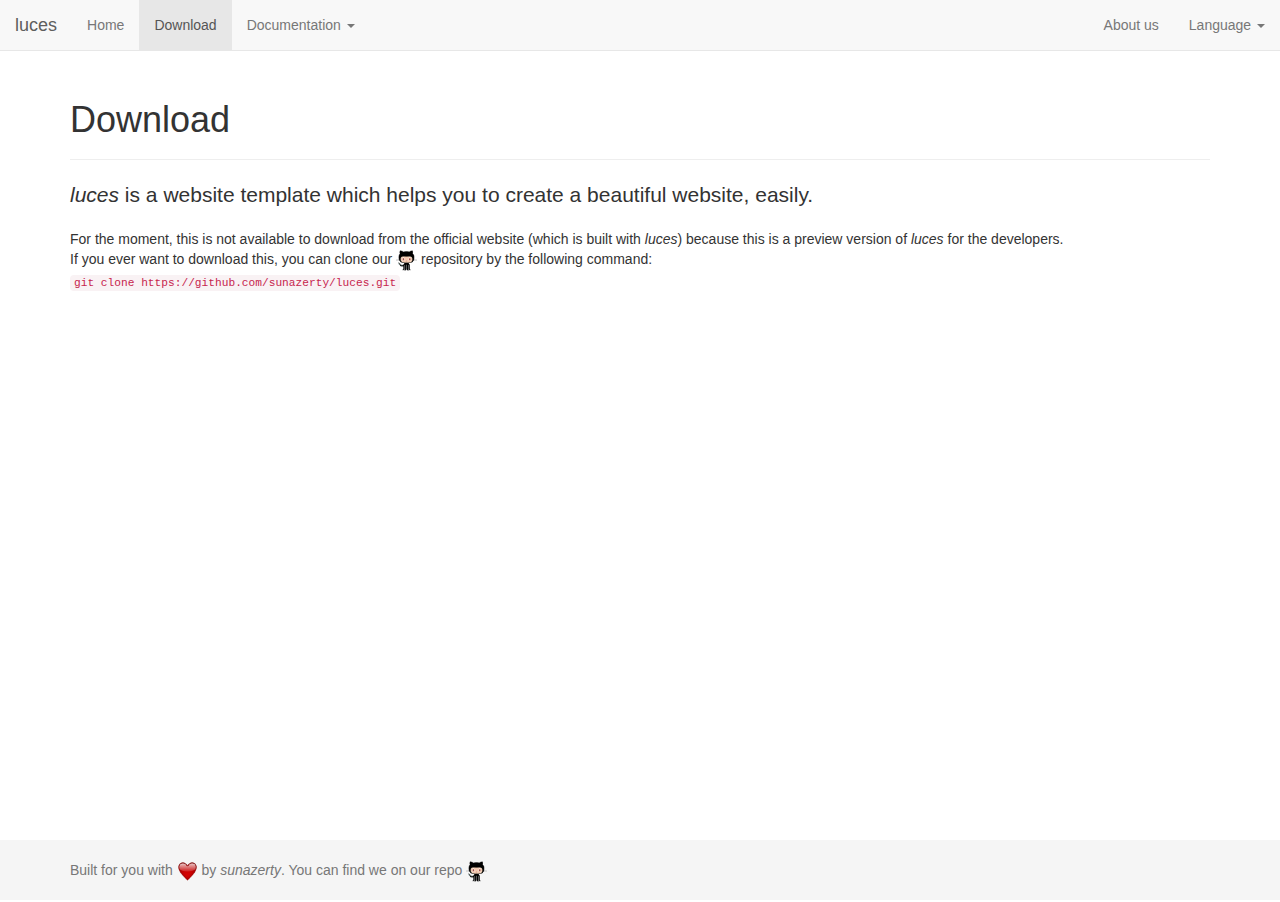
==== en/download/index.html @ b68958d1 "Project started" ====
<!DOCTYPE html>
<html lang="en">
  <head>
    <meta charset="utf-8">
    <meta http-equiv="X-UA-Compatible" content="IE=edge">
    <meta name="viewport" content="width=device-width, initial-scale=1">
    <!-- The above 3 meta tags *must* come first in the head; any other head content must come *after* these tags -->
    <title>luces</title>

    <!-- Bootstrap CSS -->
    <link href="../../css/bootstrap.min.css" rel="stylesheet">
	<!-- Footer -->
	<link href="../../css/sticky-footer-navbar.css" rel="stylesheet">
	<!-- Emoji -->
	<link href="../../css/emoji.css" rel="stylesheet">
	<!-- Material Design icons -->
	<link href="../../css/material-icons.css" rel="stylesheet">
    <!-- HTML5 shim and Respond.js for IE8 support of HTML5 elements and media queries -->
    <!-- WARNING: Respond.js doesn't work if you view the page via file:// -->
    <!--[if lt IE 9]>
      <script src="https://oss.maxcdn.com/html5shiv/3.7.3/html5shiv.min.js"></script>
      <script src="https://oss.maxcdn.com/respond/1.4.2/respond.min.js"></script>
    <![endif]-->
  </head>
  <body>
	<nav class="navbar navbar-default  navbar-fixed-top">
		<div class="container-fluid">
    <!-- Brand and toggle get grouped for better mobile display -->
			<div class="navbar-header">
				<button type="button" class="navbar-toggle collapsed" data-toggle="collapse" data-target="#bs-example-navbar-collapse-1" aria-expanded="false">
					<span class="sr-only">Toggle navigation</span>
					<span class="icon-bar"></span>
					<span class="icon-bar"></span>
					<span class="icon-bar"></span>
				</button>
				<a class="navbar-brand" href="#">luces</a>
			</div>

    <!-- Collect the nav links, forms, and other content for toggling -->
			<div class="collapse navbar-collapse" id="bs-example-navbar-collapse-1">
				<ul class="nav navbar-nav">
					<li><a href="../home/index.html">Home</a></li>
					<li class="active"><a href="#">Download <span class="sr-only">(current)</span></a></li>
					<li class="dropdown">
						<a href="#" class="dropdown-toggle" data-toggle="dropdown" role="button" aria-haspopup="true" aria-expanded="false">Documentation <span class="caret"></span></a>
						<ul class="dropdown-menu">
							<li><a href="#">Emoji</a></li>
							<li><a href="#">Material Design</a></li>
							<li><a href="#">Bootstrap</a></li>
						</ul>
					</li>
				</ul>
				<ul class="nav navbar-nav navbar-right">
					<li><a href="../about/index.html">About us</a></li>
					<li class="dropdown">
						<a href="#" class="dropdown-toggle" data-toggle="dropdown" role="button" aria-haspopup="true" aria-expanded="false">Language <span class="caret"></span></a>
						<ul class="dropdown-menu">
							<li><a href="#">French</a></li>
							<li><a href="#">Spanish</a></li>
							<li><a href="#">German</a></li>
							<li role="separator" class="divider"></li>
							<li><a href="#">Google translation</a></li>
						</ul>
					</li>
				</ul>
			</div><!-- /.navbar-collapse -->
		</div><!-- /.container-fluid -->
	</nav>
	
	<div class="container">
		<div class="page-header">
			<h1>Download</h1>
		</div>
				<p class="lead"><i>luces</i> is a website template which helps you to create a beautiful website, easily.</p>
				<p>For the moment, this is not available to download from the official website (which is built with <i>luces</i>) because this is a preview version of <i>luces</i> for the developers.<br />
				If you ever want to download this, you can clone our <a href=https://github.com/sunazerty/luces target=_blank><i class="em em-octocat"></i></a> repository by the following command:<br />
				<code>git clone https://github.com/sunazerty/luces.git</code></p>
	</div>

	<!-- Footer -->
	<footer class="footer">
		<div class="container">
			<p class="text-muted">
				Built for you with <i class="em em-heart"></i> by <i>sunazerty</i>.
				You can find we on our repo <a href=https://github.com/sunazerty/luces target=_blank><i class="em em-octocat"></i></a>
			</p>
		</div>
    </footer>
	<script src="https://ajax.googleapis.com/ajax/libs/jquery/1.12.4/jquery.min.js"></script>
    <script>window.jQuery || document.write('<script src="../../assets/js/vendor/jquery.min.js"><\/script>')</script>
	<!-- Bootstrap JS -->
	<script src="../../js/bootstrap.min.js"></script>
  </body>
</html>
---- css/sticky-footer-navbar.css ----
/* Sticky footer styles
-------------------------------------------------- */
html {
  position: relative;
  min-height: 100%;
}
body {
  /* Margin bottom by footer height */
  margin-bottom: 60px;
}
.footer {
  position: absolute;
  bottom: 0;
  width: 100%;
  /* Set the fixed height of the footer here */
  height: 60px;
  background-color: #f5f5f5;
}


/* Custom page CSS
-------------------------------------------------- */
/* Not required for template or sticky footer method. */

body > .container {
  padding: 60px 15px 0;
}
.container .text-muted {
  margin: 20px 0;
}

.footer > .container {
  padding-right: 15px;
  padding-left: 15px;
}

code {
  font-size: 80%;
}
---- css/emoji.css ----
.em{height:1.5em;width:1.5em;background-position:center;background-repeat:no-repeat;background-size:contain;display:inline-block;vertical-align:middle}.em---1{background-image:url("../emoji/+1.png")}.em--1{background-image:url("../emoji/-1.png")}.em-100{background-image:url("../emoji/100.png")}.em-1234{background-image:url("../emoji/1234.png")}.em-8ball{background-image:url("../emoji/8ball.png")}.em-a{background-image:url("../emoji/a.png")}.em-ab{background-image:url("../emoji/ab.png")}.em-abc{background-image:url("../emoji/abc.png")}.em-abcd{background-image:url("../emoji/abcd.png")}.em-accept{background-image:url("../emoji/accept.png")}.em-aerial_tramway{background-image:url("../emoji/aerial_tramway.png")}.em-airplane{background-image:url("../emoji/airplane.png")}.em-alarm_clock{background-image:url("../emoji/alarm_clock.png")}.em-alien{background-image:url("../emoji/alien.png")}.em-ambulance{background-image:url("../emoji/ambulance.png")}.em-anchor{background-image:url("../emoji/anchor.png")}.em-angel{background-image:url("../emoji/angel.png")}.em-anger{background-image:url("../emoji/anger.png")}.em-angry{background-image:url("../emoji/angry.png")}.em-anguished{background-image:url("../emoji/anguished.png")}.em-ant{background-image:url("../emoji/ant.png")}.em-apple{background-image:url("../emoji/apple.png")}.em-aquarius{background-image:url("../emoji/aquarius.png")}.em-aries{background-image:url("../emoji/aries.png")}.em-arrow_backward{background-image:url("../emoji/arrow_backward.png")}.em-arrow_double_down{background-image:url("../emoji/arrow_double_down.png")}.em-arrow_double_up{background-image:url("../emoji/arrow_double_up.png")}.em-arrow_down{background-image:url("../emoji/arrow_down.png")}.em-arrow_down_small{background-image:url("../emoji/arrow_down_small.png")}.em-arrow_forward{background-image:url("../emoji/arrow_forward.png")}.em-arrow_heading_down{background-image:url("../emoji/arrow_heading_down.png")}.em-arrow_heading_up{background-image:url("../emoji/arrow_heading_up.png")}.em-arrow_left{background-image:url("../emoji/arrow_left.png")}.em-arrow_lower_left{background-image:url("../emoji/arrow_lower_left.png")}.em-arrow_lower_right{background-image:url("../emoji/arrow_lower_right.png")}.em-arrow_right{background-image:url("../emoji/arrow_right.png")}.em-arrow_right_hook{background-image:url("../emoji/arrow_right_hook.png")}.em-arrow_up{background-image:url("../emoji/arrow_up.png")}.em-arrow_up_down{background-image:url("../emoji/arrow_up_down.png")}.em-arrow_up_small{background-image:url("../emoji/arrow_up_small.png")}.em-arrow_upper_left{background-image:url("../emoji/arrow_upper_left.png")}.em-arrow_upper_right{background-image:url("../emoji/arrow_upper_right.png")}.em-arrows_clockwise{background-image:url("../emoji/arrows_clockwise.png")}.em-arrows_counterclockwise{background-image:url("../emoji/arrows_counterclockwise.png")}.em-art{background-image:url("../emoji/art.png")}.em-articulated_lorry{background-image:url("../emoji/articulated_lorry.png")}.em-astonished{background-image:url("../emoji/astonished.png")}.em-atm{background-image:url("../emoji/atm.png")}.em-b{background-image:url("../emoji/b.png")}.em-baby{background-image:url("../emoji/baby.png")}.em-baby_bottle{background-image:url("../emoji/baby_bottle.png")}.em-baby_chick{background-image:url("../emoji/baby_chick.png")}.em-baby_symbol{background-image:url("../emoji/baby_symbol.png")}.em-back{background-image:url("../emoji/back.png")}.em-baggage_claim{background-image:url("../emoji/baggage_claim.png")}.em-balloon{background-image:url("../emoji/balloon.png")}.em-ballot_box_with_check{background-image:url("../emoji/ballot_box_with_check.png")}.em-bamboo{background-image:url("../emoji/bamboo.png")}.em-banana{background-image:url("../emoji/banana.png")}.em-bangbang{background-image:url("../emoji/bangbang.png")}.em-bank{background-image:url("../emoji/bank.png")}.em-bar_chart{background-image:url("../emoji/bar_chart.png")}.em-barber{background-image:url("../emoji/barber.png")}.em-baseball{background-image:url("../emoji/baseball.png")}.em-basketball{background-image:url("../emoji/basketball.png")}.em-bath{background-image:url("../emoji/bath.png")}.em-bathtub{background-image:url("../emoji/bathtub.png")}.em-battery{background-image:url("../emoji/battery.png")}.em-bear{background-image:url("../emoji/bear.png")}.em-bee{background-image:url("../emoji/bee.png")}.em-beer{background-image:url("../emoji/beer.png")}.em-beers{background-image:url("../emoji/beers.png")}.em-beetle{background-image:url("../emoji/beetle.png")}.em-beginner{background-image:url("../emoji/beginner.png")}.em-bell{background-image:url("../emoji/bell.png")}.em-bento{background-image:url("../emoji/bento.png")}.em-bicyclist{background-image:url("../emoji/bicyclist.png")}.em-bike{background-image:url("../emoji/bike.png")}.em-bikini{background-image:url("../emoji/bikini.png")}.em-bird{background-image:url("../emoji/bird.png")}.em-birthday{background-image:url("../emoji/birthday.png")}.em-black_circle{background-image:url("../emoji/black_circle.png")}.em-black_joker{background-image:url("../emoji/black_joker.png")}.em-black_medium_small_square{background-image:url("../emoji/black_medium_small_square.png")}.em-black_medium_square{background-image:url("../emoji/black_medium_square.png")}.em-black_nib{background-image:url("../emoji/black_nib.png")}.em-black_small_square{background-image:url("../emoji/black_small_square.png")}.em-black_square{background-image:url("../emoji/black_square.png")}.em-black_square_button{background-image:url("../emoji/black_square_button.png")}.em-blossom{background-image:url("../emoji/blossom.png")}.em-blowfish{background-image:url("../emoji/blowfish.png")}.em-blue_book{background-image:url("../emoji/blue_book.png")}.em-blue_car{background-image:url("../emoji/blue_car.png")}.em-blue_heart{background-image:url("../emoji/blue_heart.png")}.em-blush{background-image:url("../emoji/blush.png")}.em-boar{background-image:url("../emoji/boar.png")}.em-boat{background-image:url("../emoji/boat.png")}.em-bomb{background-image:url("../emoji/bomb.png")}.em-book{background-image:url("../emoji/book.png")}.em-bookmark{background-image:url("../emoji/bookmark.png")}.em-bookmark_tabs{background-image:url("../emoji/bookmark_tabs.png")}.em-books{background-image:url("../emoji/books.png")}.em-boom{background-image:url("../emoji/boom.png")}.em-boot{background-image:url("../emoji/boot.png")}.em-bouquet{background-image:url("../emoji/bouquet.png")}.em-bow{background-image:url("../emoji/bow.png")}.em-bowling{background-image:url("../emoji/bowling.png")}.em-bowtie{background-image:url("../emoji/bowtie.png")}.em-boy{background-image:url("../emoji/boy.png")}.em-bread{background-image:url("../emoji/bread.png")}.em-bride_with_veil{background-image:url("../emoji/bride_with_veil.png")}.em-bridge_at_night{background-image:url("../emoji/bridge_at_night.png")}.em-briefcase{background-image:url("../emoji/briefcase.png")}.em-broken_heart{background-image:url("../emoji/broken_heart.png")}.em-bug{background-image:url("../emoji/bug.png")}.em-bulb{background-image:url("../emoji/bulb.png")}.em-bullettrain_front{background-image:url("../emoji/bullettrain_front.png")}.em-bullettrain_side{background-image:url("../emoji/bullettrain_side.png")}.em-bus{background-image:url("../emoji/bus.png")}.em-busstop{background-image:url("../emoji/busstop.png")}.em-bust_in_silhouette{background-image:url("../emoji/bust_in_silhouette.png")}.em-busts_in_silhouette{background-image:url("../emoji/busts_in_silhouette.png")}.em-cactus{background-image:url("../emoji/cactus.png")}.em-cake{background-image:url("../emoji/cake.png")}.em-calendar{background-image:url("../emoji/calendar.png")}.em-calling{background-image:url("../emoji/calling.png")}.em-camel{background-image:url("../emoji/camel.png")}.em-camera{background-image:url("../emoji/camera.png")}.em-cancer{background-image:url("../emoji/cancer.png")}.em-candy{background-image:url("../emoji/candy.png")}.em-capital_abcd{background-image:url("../emoji/capital_abcd.png")}.em-capricorn{background-image:url("../emoji/capricorn.png")}.em-car{background-image:url("../emoji/car.png")}.em-card_index{background-image:url("../emoji/card_index.png")}.em-carousel_horse{background-image:url("../emoji/carousel_horse.png")}.em-cat{background-image:url("../emoji/cat.png")}.em-cat2{background-image:url("../emoji/cat2.png")}.em-cd{background-image:url("../emoji/cd.png")}.em-chart{background-image:url("../emoji/chart.png")}.em-chart_with_downwards_trend{background-image:url("../emoji/chart_with_downwards_trend.png")}.em-chart_with_upwards_trend{background-image:url("../emoji/chart_with_upwards_trend.png")}.em-checkered_flag{background-image:url("../emoji/checkered_flag.png")}.em-cherries{background-image:url("../emoji/cherries.png")}.em-cherry_blossom{background-image:url("../emoji/cherry_blossom.png")}.em-chestnut{background-image:url("../emoji/chestnut.png")}.em-chicken{background-image:url("../emoji/chicken.png")}.em-children_crossing{background-image:url("../emoji/children_crossing.png")}.em-chocolate_bar{background-image:url("../emoji/chocolate_bar.png")}.em-christmas_tree{background-image:url("../emoji/christmas_tree.png")}.em-church{background-image:url("../emoji/church.png")}.em-cinema{background-image:url("../emoji/cinema.png")}.em-circus_tent{background-image:url("../emoji/circus_tent.png")}.em-city_sunrise{background-image:url("../emoji/city_sunrise.png")}.em-city_sunset{background-image:url("../emoji/city_sunset.png")}.em-cl{background-image:url("../emoji/cl.png")}.em-clap{background-image:url("../emoji/clap.png")}.em-clapper{background-image:url("../emoji/clapper.png")}.em-clipboard{background-image:url("../emoji/clipboard.png")}.em-clock1{background-image:url("../emoji/clock1.png")}.em-clock10{background-image:url("../emoji/clock10.png")}.em-clock1030{background-image:url("../emoji/clock1030.png")}.em-clock11{background-image:url("../emoji/clock11.png")}.em-clock1130{background-image:url("../emoji/clock1130.png")}.em-clock12{background-image:url("../emoji/clock12.png")}.em-clock1230{background-image:url("../emoji/clock1230.png")}.em-clock130{background-image:url("../emoji/clock130.png")}.em-clock2{background-image:url("../emoji/clock2.png")}.em-clock230{background-image:url("../emoji/clock230.png")}.em-clock3{background-image:url("../emoji/clock3.png")}.em-clock330{background-image:url("../emoji/clock330.png")}.em-clock4{background-image:url("../emoji/clock4.png")}.em-clock430{background-image:url("../emoji/clock430.png")}.em-clock5{background-image:url("../emoji/clock5.png")}.em-clock530{background-image:url("../emoji/clock530.png")}.em-clock6{background-image:url("../emoji/clock6.png")}.em-clock630{background-image:url("../emoji/clock630.png")}.em-clock7{background-image:url("../emoji/clock7.png")}.em-clock730{background-image:url("../emoji/clock730.png")}.em-clock8{background-image:url("../emoji/clock8.png")}.em-clock830{background-image:url("../emoji/clock830.png")}.em-clock9{background-image:url("../emoji/clock9.png")}.em-clock930{background-image:url("../emoji/clock930.png")}.em-closed_book{background-image:url("../emoji/closed_book.png")}.em-closed_lock_with_key{background-image:url("../emoji/closed_lock_with_key.png")}.em-closed_umbrella{background-image:url("../emoji/closed_umbrella.png")}.em-cloud{background-image:url("../emoji/cloud.png")}.em-clubs{background-image:url("../emoji/clubs.png")}.em-cn{background-image:url("../emoji/cn.png")}.em-cocktail{background-image:url("../emoji/cocktail.png")}.em-coffee{background-image:url("../emoji/coffee.png")}.em-cold_sweat{background-image:url("../emoji/cold_sweat.png")}.em-collision{background-image:url("../emoji/collision.png")}.em-computer{background-image:url("../emoji/computer.png")}.em-confetti_ball{background-image:url("../emoji/confetti_ball.png")}.em-confounded{background-image:url("../emoji/confounded.png")}.em-confused{background-image:url("../emoji/confused.png")}.em-congratulations{background-image:url("../emoji/congratulations.png")}.em-construction{background-image:url("../emoji/construction.png")}.em-construction_worker{background-image:url("../emoji/construction_worker.png")}.em-convenience_store{background-image:url("../emoji/convenience_store.png")}.em-cookie{background-image:url("../emoji/cookie.png")}.em-cool{background-image:url("../emoji/cool.png")}.em-cop{background-image:url("../emoji/cop.png")}.em-copyright{background-image:url("../emoji/copyright.png")}.em-corn{background-image:url("../emoji/corn.png")}.em-couple{background-image:url("../emoji/couple.png")}.em-couple_with_heart{background-image:url("../emoji/couple_with_heart.png")}.em-couplekiss{background-image:url("../emoji/couplekiss.png")}.em-cow{background-image:url("../emoji/cow.png")}.em-cow2{background-image:url("../emoji/cow2.png")}.em-credit_card{background-image:url("../emoji/credit_card.png")}.em-crocodile{background-image:url("../emoji/crocodile.png")}.em-crossed_flags{background-image:url("../emoji/crossed_flags.png")}.em-crown{background-image:url("../emoji/crown.png")}.em-cry{background-image:url("../emoji/cry.png")}.em-crying_cat_face{background-image:url("../emoji/crying_cat_face.png")}.em-crystal_ball{background-image:url("../emoji/crystal_ball.png")}.em-cupid{background-image:url("../emoji/cupid.png")}.em-curly_loop{background-image:url("../emoji/curly_loop.png")}.em-currency_exchange{background-image:url("../emoji/currency_exchange.png")}.em-curry{background-image:url("../emoji/curry.png")}.em-custard{background-image:url("../emoji/custard.png")}.em-customs{background-image:url("../emoji/customs.png")}.em-cyclone{background-image:url("../emoji/cyclone.png")}.em-dancer{background-image:url("../emoji/dancer.png")}.em-dancers{background-image:url("../emoji/dancers.png")}.em-dango{background-image:url("../emoji/dango.png")}.em-dart{background-image:url("../emoji/dart.png")}.em-dash{background-image:url("../emoji/dash.png")}.em-date{background-image:url("../emoji/date.png")}.em-de{background-image:url("../emoji/de.png")}.em-deciduous_tree{background-image:url("../emoji/deciduous_tree.png")}.em-department_store{background-image:url("../emoji/department_store.png")}.em-diamond_shape_with_a_dot_inside{background-image:url("../emoji/diamond_shape_with_a_dot_inside.png")}.em-diamonds{background-image:url("../emoji/diamonds.png")}.em-disappointed{background-image:url("../emoji/disappointed.png")}.em-disappointed_relieved{background-image:url("../emoji/disappointed_relieved.png")}.em-dizzy{background-image:url("../emoji/dizzy.png")}.em-dizzy_face{background-image:url("../emoji/dizzy_face.png")}.em-do_not_litter{background-image:url("../emoji/do_not_litter.png")}.em-dog{background-image:url("../emoji/dog.png")}.em-dog2{background-image:url("../emoji/dog2.png")}.em-dollar{background-image:url("../emoji/dollar.png")}.em-dolls{background-image:url("../emoji/dolls.png")}.em-dolphin{background-image:url("../emoji/dolphin.png")}.em-donut{background-image:url("../emoji/donut.png")}.em-door{background-image:url("../emoji/door.png")}.em-doughnut{background-image:url("../emoji/doughnut.png")}.em-dragon{background-image:url("../emoji/dragon.png")}.em-dragon_face{background-image:url("../emoji/dragon_face.png")}.em-dress{background-image:url("../emoji/dress.png")}.em-dromedary_camel{background-image:url("../emoji/dromedary_camel.png")}.em-droplet{background-image:url("../emoji/droplet.png")}.em-dvd{background-image:url("../emoji/dvd.png")}.em-e-mail{background-image:url("../emoji/e-mail.png")}.em-ear{background-image:url("../emoji/ear.png")}.em-ear_of_rice{background-image:url("../emoji/ear_of_rice.png")}.em-earth_africa{background-image:url("../emoji/earth_africa.png")}.em-earth_americas{background-image:url("../emoji/earth_americas.png")}.em-earth_asia{background-image:url("../emoji/earth_asia.png")}.em-egg{background-image:url("../emoji/egg.png")}.em-eggplant{background-image:url("../emoji/eggplant.png")}.em-eight{background-image:url("../emoji/eight.png")}.em-eight_pointed_black_star{background-image:url("../emoji/eight_pointed_black_star.png")}.em-eight_spoked_asterisk{background-image:url("../emoji/eight_spoked_asterisk.png")}.em-electric_plug{background-image:url("../emoji/electric_plug.png")}.em-elephant{background-image:url("../emoji/elephant.png")}.em-email{background-image:url("../emoji/email.png")}.em-end{background-image:url("../emoji/end.png")}.em-envelope{background-image:url("../emoji/envelope.png")}.em-es{background-image:url("../emoji/es.png")}.em-euro{background-image:url("../emoji/euro.png")}.em-european_castle{background-image:url("../emoji/european_castle.png")}.em-european_post_office{background-image:url("../emoji/european_post_office.png")}.em-evergreen_tree{background-image:url("../emoji/evergreen_tree.png")}.em-exclamation{background-image:url("../emoji/exclamation.png")}.em-expressionless{background-image:url("../emoji/expressionless.png")}.em-eyeglasses{background-image:url("../emoji/eyeglasses.png")}.em-eyes{background-image:url("../emoji/eyes.png")}.em-facepunch{background-image:url("../emoji/facepunch.png")}.em-factory{background-image:url("../emoji/factory.png")}.em-fallen_leaf{background-image:url("../emoji/fallen_leaf.png")}.em-family{background-image:url("../emoji/family.png")}.em-fast_forward{background-image:url("../emoji/fast_forward.png")}.em-fax{background-image:url("../emoji/fax.png")}.em-fearful{background-image:url("../emoji/fearful.png")}.em-feelsgood{background-image:url("../emoji/feelsgood.png")}.em-feet{background-image:url("../emoji/feet.png")}.em-ferris_wheel{background-image:url("../emoji/ferris_wheel.png")}.em-file_folder{background-image:url("../emoji/file_folder.png")}.em-finnadie{background-image:url("../emoji/finnadie.png")}.em-fire{background-image:url("../emoji/fire.png")}.em-fire_engine{background-image:url("../emoji/fire_engine.png")}.em-fireworks{background-image:url("../emoji/fireworks.png")}.em-first_quarter_moon{background-image:url("../emoji/first_quarter_moon.png")}.em-first_quarter_moon_with_face{background-image:url("../emoji/first_quarter_moon_with_face.png")}.em-fish{background-image:url("../emoji/fish.png")}.em-fish_cake{background-image:url("../emoji/fish_cake.png")}.em-fishing_pole_and_fish{background-image:url("../emoji/fishing_pole_and_fish.png")}.em-fist{background-image:url("../emoji/fist.png")}.em-five{background-image:url("../emoji/five.png")}.em-flags{background-image:url("../emoji/flags.png")}.em-flashlight{background-image:url("../emoji/flashlight.png")}.em-floppy_disk{background-image:url("../emoji/floppy_disk.png")}.em-flower_playing_cards{background-image:url("../emoji/flower_playing_cards.png")}.em-flushed{background-image:url("../emoji/flushed.png")}.em-foggy{background-image:url("../emoji/foggy.png")}.em-football{background-image:url("../emoji/football.png")}.em-fork_and_knife{background-image:url("../emoji/fork_and_knife.png")}.em-fountain{background-image:url("../emoji/fountain.png")}.em-four{background-image:url("../emoji/four.png")}.em-four_leaf_clover{background-image:url("../emoji/four_leaf_clover.png")}.em-fr{background-image:url("../emoji/fr.png")}.em-free{background-image:url("../emoji/free.png")}.em-fried_shrimp{background-image:url("../emoji/fried_shrimp.png")}.em-fries{background-image:url("../emoji/fries.png")}.em-frog{background-image:url("../emoji/frog.png")}.em-frowning{background-image:url("../emoji/frowning.png")}.em-fu{background-image:url("../emoji/fu.png")}.em-fuelpump{background-image:url("../emoji/fuelpump.png")}.em-full_moon{background-image:url("../emoji/full_moon.png")}.em-full_moon_with_face{background-image:url("../emoji/full_moon_with_face.png")}.em-game_die{background-image:url("../emoji/game_die.png")}.em-gb{background-image:url("../emoji/gb.png")}.em-gem{background-image:url("../emoji/gem.png")}.em-gemini{background-image:url("../emoji/gemini.png")}.em-ghost{background-image:url("../emoji/ghost.png")}.em-gift{background-image:url("../emoji/gift.png")}.em-gift_heart{background-image:url("../emoji/gift_heart.png")}.em-girl{background-image:url("../emoji/girl.png")}.em-globe_with_meridians{background-image:url("../emoji/globe_with_meridians.png")}.em-goat{background-image:url("../emoji/goat.png")}.em-goberserk{background-image:url("../emoji/goberserk.png")}.em-godmode{background-image:url("../emoji/godmode.png")}.em-golf{background-image:url("../emoji/golf.png")}.em-grapes{background-image:url("../emoji/grapes.png")}.em-green_apple{background-image:url("../emoji/green_apple.png")}.em-green_book{background-image:url("../emoji/green_book.png")}.em-green_heart{background-image:url("../emoji/green_heart.png")}.em-grey_exclamation{background-image:url("../emoji/grey_exclamation.png")}.em-grey_question{background-image:url("../emoji/grey_question.png")}.em-grimacing{background-image:url("../emoji/grimacing.png")}.em-grin{background-image:url("../emoji/grin.png")}.em-grinning{background-image:url("../emoji/grinning.png")}.em-guardsman{background-image:url("../emoji/guardsman.png")}.em-guitar{background-image:url("../emoji/guitar.png")}.em-gun{background-image:url("../emoji/gun.png")}.em-haircut{background-image:url("../emoji/haircut.png")}.em-hamburger{background-image:url("../emoji/hamburger.png")}.em-hammer{background-image:url("../emoji/hammer.png")}.em-hamster{background-image:url("../emoji/hamster.png")}.em-hand{background-image:url("../emoji/hand.png")}.em-handbag{background-image:url("../emoji/handbag.png")}.em-hankey{background-image:url("../emoji/hankey.png")}.em-hash{background-image:url("../emoji/hash.png")}.em-hatched_chick{background-image:url("../emoji/hatched_chick.png")}.em-hatching_chick{background-image:url("../emoji/hatching_chick.png")}.em-headphones{background-image:url("../emoji/headphones.png")}.em-hear_no_evil{background-image:url("../emoji/hear_no_evil.png")}.em-heart{background-image:url("../emoji/heart.png")}.em-heart_decoration{background-image:url("../emoji/heart_decoration.png")}.em-heart_eyes{background-image:url("../emoji/heart_eyes.png")}.em-heart_eyes_cat{background-image:url("../emoji/heart_eyes_cat.png")}.em-heartbeat{background-image:url("../emoji/heartbeat.png")}.em-heartpulse{background-image:url("../emoji/heartpulse.png")}.em-hearts{background-image:url("../emoji/hearts.png")}.em-heavy_check_mark{background-image:url("../emoji/heavy_check_mark.png")}.em-heavy_division_sign{background-image:url("../emoji/heavy_division_sign.png")}.em-heavy_dollar_sign{background-image:url("../emoji/heavy_dollar_sign.png")}.em-heavy_exclamation_mark{background-image:url("../emoji/heavy_exclamation_mark.png")}.em-heavy_minus_sign{background-image:url("../emoji/heavy_minus_sign.png")}.em-heavy_multiplication_x{background-image:url("../emoji/heavy_multiplication_x.png")}.em-heavy_plus_sign{background-image:url("../emoji/heavy_plus_sign.png")}.em-helicopter{background-image:url("../emoji/helicopter.png")}.em-herb{background-image:url("../emoji/herb.png")}.em-hibiscus{background-image:url("../emoji/hibiscus.png")}.em-high_brightness{background-image:url("../emoji/high_brightness.png")}.em-high_heel{background-image:url("../emoji/high_heel.png")}.em-hocho{background-image:url("../emoji/hocho.png")}.em-honey_pot{background-image:url("../emoji/honey_pot.png")}.em-honeybee{background-image:url("../emoji/honeybee.png")}.em-horse{background-image:url("../emoji/horse.png")}.em-horse_racing{background-image:url("../emoji/horse_racing.png")}.em-hospital{background-image:url("../emoji/hospital.png")}.em-hotel{background-image:url("../emoji/hotel.png")}.em-hotsprings{background-image:url("../emoji/hotsprings.png")}.em-hourglass{background-image:url("../emoji/hourglass.png")}.em-hourglass_flowing_sand{background-image:url("../emoji/hourglass_flowing_sand.png")}.em-house{background-image:url("../emoji/house.png")}.em-house_with_garden{background-image:url("../emoji/house_with_garden.png")}.em-hurtrealbad{background-image:url("../emoji/hurtrealbad.png")}.em-hushed{background-image:url("../emoji/hushed.png")}.em-ice_cream{background-image:url("../emoji/ice_cream.png")}.em-icecream{background-image:url("../emoji/icecream.png")}.em-id{background-image:url("../emoji/id.png")}.em-ideograph_advantage{background-image:url("../emoji/ideograph_advantage.png")}.em-imp{background-image:url("../emoji/imp.png")}.em-inbox_tray{background-image:url("../emoji/inbox_tray.png")}.em-incoming_envelope{background-image:url("../emoji/incoming_envelope.png")}.em-information_desk_person{background-image:url("../emoji/information_desk_person.png")}.em-information_source{background-image:url("../emoji/information_source.png")}.em-innocent{background-image:url("../emoji/innocent.png")}.em-interrobang{background-image:url("../emoji/interrobang.png")}.em-iphone{background-image:url("../emoji/iphone.png")}.em-it{background-image:url("../emoji/it.png")}.em-izakaya_lantern{background-image:url("../emoji/izakaya_lantern.png")}.em-jack_o_lantern{background-image:url("../emoji/jack_o_lantern.png")}.em-japan{background-image:url("../emoji/japan.png")}.em-japanese_castle{background-image:url("../emoji/japanese_castle.png")}.em-japanese_goblin{background-image:url("../emoji/japanese_goblin.png")}.em-japanese_ogre{background-image:url("../emoji/japanese_ogre.png")}.em-jeans{background-image:url("../emoji/jeans.png")}.em-joy{background-image:url("../emoji/joy.png")}.em-joy_cat{background-image:url("../emoji/joy_cat.png")}.em-jp{background-image:url("../emoji/jp.png")}.em-key{background-image:url("../emoji/key.png")}.em-keycap_ten{background-image:url("../emoji/keycap_ten.png")}.em-kimono{background-image:url("../emoji/kimono.png")}.em-kiss{background-image:url("../emoji/kiss.png")}.em-kissing{background-image:url("../emoji/kissing.png")}.em-kissing_cat{background-image:url("../emoji/kissing_cat.png")}.em-kissing_closed_eyes{background-image:url("../emoji/kissing_closed_eyes.png")}.em-kissing_face{background-image:url("../emoji/kissing_face.png")}.em-kissing_heart{background-image:url("../emoji/kissing_heart.png")}.em-kissing_smiling_eyes{background-image:url("../emoji/kissing_smiling_eyes.png")}.em-koala{background-image:url("../emoji/koala.png")}.em-koko{background-image:url("../emoji/koko.png")}.em-kr{background-image:url("../emoji/kr.png")}.em-large_blue_circle{background-image:url("../emoji/large_blue_circle.png")}.em-large_blue_diamond{background-image:url("../emoji/large_blue_diamond.png")}.em-large_orange_diamond{background-image:url("../emoji/large_orange_diamond.png")}.em-last_quarter_moon{background-image:url("../emoji/last_quarter_moon.png")}.em-last_quarter_moon_with_face{background-image:url("../emoji/last_quarter_moon_with_face.png")}.em-laughing{background-image:url("../emoji/laughing.png")}.em-leaves{background-image:url("../emoji/leaves.png")}.em-ledger{background-image:url("../emoji/ledger.png")}.em-left_luggage{background-image:url("../emoji/left_luggage.png")}.em-left_right_arrow{background-image:url("../emoji/left_right_arrow.png")}.em-leftwards_arrow_with_hook{background-image:url("../emoji/leftwards_arrow_with_hook.png")}.em-lemon{background-image:url("../emoji/lemon.png")}.em-leo{background-image:url("../emoji/leo.png")}.em-leopard{background-image:url("../emoji/leopard.png")}.em-libra{background-image:url("../emoji/libra.png")}.em-light_rail{background-image:url("../emoji/light_rail.png")}.em-link{background-image:url("../emoji/link.png")}.em-lips{background-image:url("../emoji/lips.png")}.em-lipstick{background-image:url("../emoji/lipstick.png")}.em-lock{background-image:url("../emoji/lock.png")}.em-lock_with_ink_pen{background-image:url("../emoji/lock_with_ink_pen.png")}.em-lollipop{background-image:url("../emoji/lollipop.png")}.em-loop{background-image:url("../emoji/loop.png")}.em-loudspeaker{background-image:url("../emoji/loudspeaker.png")}.em-love_hotel{background-image:url("../emoji/love_hotel.png")}.em-love_letter{background-image:url("../emoji/love_letter.png")}.em-low_brightness{background-image:url("../emoji/low_brightness.png")}.em-m{background-image:url("../emoji/m.png")}.em-mag{background-image:url("../emoji/mag.png")}.em-mag_right{background-image:url("../emoji/mag_right.png")}.em-mahjong{background-image:url("../emoji/mahjong.png")}.em-mailbox{background-image:url("../emoji/mailbox.png")}.em-mailbox_closed{background-image:url("../emoji/mailbox_closed.png")}.em-mailbox_with_mail{background-image:url("../emoji/mailbox_with_mail.png")}.em-mailbox_with_no_mail{background-image:url("../emoji/mailbox_with_no_mail.png")}.em-man{background-image:url("../emoji/man.png")}.em-man_with_gua_pi_mao{background-image:url("../emoji/man_with_gua_pi_mao.png")}.em-man_with_turban{background-image:url("../emoji/man_with_turban.png")}.em-mans_shoe{background-image:url("../emoji/mans_shoe.png")}.em-maple_leaf{background-image:url("../emoji/maple_leaf.png")}.em-mask{background-image:url("../emoji/mask.png")}.em-massage{background-image:url("../emoji/massage.png")}.em-meat_on_bone{background-image:url("../emoji/meat_on_bone.png")}.em-mega{background-image:url("../emoji/mega.png")}.em-melon{background-image:url("../emoji/melon.png")}.em-memo{background-image:url("../emoji/memo.png")}.em-mens{background-image:url("../emoji/mens.png")}.em-metal{background-image:url("../emoji/metal.png")}.em-metro{background-image:url("../emoji/metro.png")}.em-microphone{background-image:url("../emoji/microphone.png")}.em-microscope{background-image:url("../emoji/microscope.png")}.em-milky_way{background-image:url("../emoji/milky_way.png")}.em-minibus{background-image:url("../emoji/minibus.png")}.em-minidisc{background-image:url("../emoji/minidisc.png")}.em-mobile_phone_off{background-image:url("../emoji/mobile_phone_off.png")}.em-money_with_wings{background-image:url("../emoji/money_with_wings.png")}.em-moneybag{background-image:url("../emoji/moneybag.png")}.em-monkey{background-image:url("../emoji/monkey.png")}.em-monkey_face{background-image:url("../emoji/monkey_face.png")}.em-monorail{background-image:url("../emoji/monorail.png")}.em-moon{background-image:url("../emoji/moon.png")}.em-mortar_board{background-image:url("../emoji/mortar_board.png")}.em-mount_fuji{background-image:url("../emoji/mount_fuji.png")}.em-mountain_bicyclist{background-image:url("../emoji/mountain_bicyclist.png")}.em-mountain_cableway{background-image:url("../emoji/mountain_cableway.png")}.em-mountain_railway{background-image:url("../emoji/mountain_railway.png")}.em-mouse{background-image:url("../emoji/mouse.png")}.em-mouse2{background-image:url("../emoji/mouse2.png")}.em-movie_camera{background-image:url("../emoji/movie_camera.png")}.em-moyai{background-image:url("../emoji/moyai.png")}.em-muscle{background-image:url("../emoji/muscle.png")}.em-mushroom{background-image:url("../emoji/mushroom.png")}.em-musical_keyboard{background-image:url("../emoji/musical_keyboard.png")}.em-musical_note{background-image:url("../emoji/musical_note.png")}.em-musical_score{background-image:url("../emoji/musical_score.png")}.em-mute{background-image:url("../emoji/mute.png")}.em-nail_care{background-image:url("../emoji/nail_care.png")}.em-name_badge{background-image:url("../emoji/name_badge.png")}.em-neckbeard{background-image:url("../emoji/neckbeard.png")}.em-necktie{background-image:url("../emoji/necktie.png")}.em-negative_squared_cross_mark{background-image:url("../emoji/negative_squared_cross_mark.png")}.em-neutral_face{background-image:url("../emoji/neutral_face.png")}.em-new{background-image:url("../emoji/new.png")}.em-new_moon{background-image:url("../emoji/new_moon.png")}.em-new_moon_with_face{background-image:url("../emoji/new_moon_with_face.png")}.em-newspaper{background-image:url("../emoji/newspaper.png")}.em-ng{background-image:url("../emoji/ng.png")}.em-nine{background-image:url("../emoji/nine.png")}.em-no_bell{background-image:url("../emoji/no_bell.png")}.em-no_bicycles{background-image:url("../emoji/no_bicycles.png")}.em-no_entry{background-image:url("../emoji/no_entry.png")}.em-no_entry_sign{background-image:url("../emoji/no_entry_sign.png")}.em-no_good{background-image:url("../emoji/no_good.png")}.em-no_mobile_phones{background-image:url("../emoji/no_mobile_phones.png")}.em-no_mouth{background-image:url("../emoji/no_mouth.png")}.em-no_pedestrians{background-image:url("../emoji/no_pedestrians.png")}.em-no_smoking{background-image:url("../emoji/no_smoking.png")}.em-non-potable_water{background-image:url("../emoji/non-potable_water.png")}.em-nose{background-image:url("../emoji/nose.png")}.em-notebook{background-image:url("../emoji/notebook.png")}.em-notebook_with_decorative_cover{background-image:url("../emoji/notebook_with_decorative_cover.png")}.em-notes{background-image:url("../emoji/notes.png")}.em-nut_and_bolt{background-image:url("../emoji/nut_and_bolt.png")}.em-o{background-image:url("../emoji/o.png")}.em-o2{background-image:url("../emoji/o2.png")}.em-ocean{background-image:url("../emoji/ocean.png")}.em-octocat{background-image:url("../emoji/octocat.png")}.em-octopus{background-image:url("../emoji/octopus.png")}.em-oden{background-image:url("../emoji/oden.png")}.em-office{background-image:url("../emoji/office.png")}.em-ok{background-image:url("../emoji/ok.png")}.em-ok_hand{background-image:url("../emoji/ok_hand.png")}.em-ok_woman{background-image:url("../emoji/ok_woman.png")}.em-older_man{background-image:url("../emoji/older_man.png")}.em-older_woman{background-image:url("../emoji/older_woman.png")}.em-on{background-image:url("../emoji/on.png")}.em-oncoming_automobile{background-image:url("../emoji/oncoming_automobile.png")}.em-oncoming_bus{background-image:url("../emoji/oncoming_bus.png")}.em-oncoming_police_car{background-image:url("../emoji/oncoming_police_car.png")}.em-oncoming_taxi{background-image:url("../emoji/oncoming_taxi.png")}.em-one{background-image:url("../emoji/one.png")}.em-open_file_folder{background-image:url("../emoji/open_file_folder.png")}.em-open_hands{background-image:url("../emoji/open_hands.png")}.em-open_mouth{background-image:url("../emoji/open_mouth.png")}.em-ophiuchus{background-image:url("../emoji/ophiuchus.png")}.em-orange_book{background-image:url("../emoji/orange_book.png")}.em-outbox_tray{background-image:url("../emoji/outbox_tray.png")}.em-ox{background-image:url("../emoji/ox.png")}.em-package{background-image:url("../emoji/package.png")}.em-page_facing_up{background-image:url("../emoji/page_facing_up.png")}.em-page_with_curl{background-image:url("../emoji/page_with_curl.png")}.em-pager{background-image:url("../emoji/pager.png")}.em-palm_tree{background-image:url("../emoji/palm_tree.png")}.em-panda_face{background-image:url("../emoji/panda_face.png")}.em-paperclip{background-image:url("../emoji/paperclip.png")}.em-parking{background-image:url("../emoji/parking.png")}.em-part_alternation_mark{background-image:url("../emoji/part_alternation_mark.png")}.em-partly_sunny{background-image:url("../emoji/partly_sunny.png")}.em-passport_control{background-image:url("../emoji/passport_control.png")}.em-paw_prints{background-image:url("../emoji/paw_prints.png")}.em-peach{background-image:url("../emoji/peach.png")}.em-pear{background-image:url("../emoji/pear.png")}.em-pencil{background-image:url("../emoji/pencil.png")}.em-pencil2{background-image:url("../emoji/pencil2.png")}.em-penguin{background-image:url("../emoji/penguin.png")}.em-pensive{background-image:url("../emoji/pensive.png")}.em-performing_arts{background-image:url("../emoji/performing_arts.png")}.em-persevere{background-image:url("../emoji/persevere.png")}.em-person_frowning{background-image:url("../emoji/person_frowning.png")}.em-person_with_blond_hair{background-image:url("../emoji/person_with_blond_hair.png")}.em-person_with_pouting_face{background-image:url("../emoji/person_with_pouting_face.png")}.em-phone{background-image:url("../emoji/phone.png")}.em-pig{background-image:url("../emoji/pig.png")}.em-pig2{background-image:url("../emoji/pig2.png")}.em-pig_nose{background-image:url("../emoji/pig_nose.png")}.em-pill{background-image:url("../emoji/pill.png")}.em-pineapple{background-image:url("../emoji/pineapple.png")}.em-pisces{background-image:url("../emoji/pisces.png")}.em-pizza{background-image:url("../emoji/pizza.png")}.em-plus1{background-image:url("../emoji/plus1.png")}.em-point_down{background-image:url("../emoji/point_down.png")}.em-point_left{background-image:url("../emoji/point_left.png")}.em-point_right{background-image:url("../emoji/point_right.png")}.em-point_up{background-image:url("../emoji/point_up.png")}.em-point_up_2{background-image:url("../emoji/point_up_2.png")}.em-police_car{background-image:url("../emoji/police_car.png")}.em-poodle{background-image:url("../emoji/poodle.png")}.em-poop{background-image:url("../emoji/poop.png")}.em-post_office{background-image:url("../emoji/post_office.png")}.em-postal_horn{background-image:url("../emoji/postal_horn.png")}.em-postbox{background-image:url("../emoji/postbox.png")}.em-potable_water{background-image:url("../emoji/potable_water.png")}.em-pouch{background-image:url("../emoji/pouch.png")}.em-poultry_leg{background-image:url("../emoji/poultry_leg.png")}.em-pound{background-image:url("../emoji/pound.png")}.em-pouting_cat{background-image:url("../emoji/pouting_cat.png")}.em-pray{background-image:url("../emoji/pray.png")}.em-princess{background-image:url("../emoji/princess.png")}.em-punch{background-image:url("../emoji/punch.png")}.em-purple_heart{background-image:url("../emoji/purple_heart.png")}.em-purse{background-image:url("../emoji/purse.png")}.em-pushpin{background-image:url("../emoji/pushpin.png")}.em-put_litter_in_its_place{background-image:url("../emoji/put_litter_in_its_place.png")}.em-question{background-image:url("../emoji/question.png")}.em-rabbit{background-image:url("../emoji/rabbit.png")}.em-rabbit2{background-image:url("../emoji/rabbit2.png")}.em-racehorse{background-image:url("../emoji/racehorse.png")}.em-radio{background-image:url("../emoji/radio.png")}.em-radio_button{background-image:url("../emoji/radio_button.png")}.em-rage{background-image:url("../emoji/rage.png")}.em-rage1{background-image:url("../emoji/rage1.png")}.em-rage2{background-image:url("../emoji/rage2.png")}.em-rage3{background-image:url("../emoji/rage3.png")}.em-rage4{background-image:url("../emoji/rage4.png")}.em-railway_car{background-image:url("../emoji/railway_car.png")}.em-rainbow{background-image:url("../emoji/rainbow.png")}.em-raised_hand{background-image:url("../emoji/raised_hand.png")}.em-raised_hands{background-image:url("../emoji/raised_hands.png")}.em-raising_hand{background-image:url("../emoji/raising_hand.png")}.em-ram{background-image:url("../emoji/ram.png")}.em-ramen{background-image:url("../emoji/ramen.png")}.em-rat{background-image:url("../emoji/rat.png")}.em-recycle{background-image:url("../emoji/recycle.png")}.em-red_car{background-image:url("../emoji/red_car.png")}.em-red_circle{background-image:url("../emoji/red_circle.png")}.em-registered{background-image:url("../emoji/registered.png")}.em-relaxed{background-image:url("../emoji/relaxed.png")}.em-relieved{background-image:url("../emoji/relieved.png")}.em-repeat{background-image:url("../emoji/repeat.png")}.em-repeat_one{background-image:url("../emoji/repeat_one.png")}.em-restroom{background-image:url("../emoji/restroom.png")}.em-revolving_hearts{background-image:url("../emoji/revolving_hearts.png")}.em-rewind{background-image:url("../emoji/rewind.png")}.em-ribbon{background-image:url("../emoji/ribbon.png")}.em-rice{background-image:url("../emoji/rice.png")}.em-rice_ball{background-image:url("../emoji/rice_ball.png")}.em-rice_cracker{background-image:url("../emoji/rice_cracker.png")}.em-rice_scene{background-image:url("../emoji/rice_scene.png")}.em-ring{background-image:url("../emoji/ring.png")}.em-rocket{background-image:url("../emoji/rocket.png")}.em-roller_coaster{background-image:url("../emoji/roller_coaster.png")}.em-rooster{background-image:url("../emoji/rooster.png")}.em-rose{background-image:url("../emoji/rose.png")}.em-rotating_light{background-image:url("../emoji/rotating_light.png")}.em-round_pushpin{background-image:url("../emoji/round_pushpin.png")}.em-rowboat{background-image:url("../emoji/rowboat.png")}.em-ru{background-image:url("../emoji/ru.png")}.em-rugby_football{background-image:url("../emoji/rugby_football.png")}.em-runner{background-image:url("../emoji/runner.png")}.em-running{background-image:url("../emoji/running.png")}.em-running_shirt_with_sash{background-image:url("../emoji/running_shirt_with_sash.png")}.em-sa{background-image:url("../emoji/sa.png")}.em-sagittarius{background-image:url("../emoji/sagittarius.png")}.em-sailboat{background-image:url("../emoji/sailboat.png")}.em-sake{background-image:url("../emoji/sake.png")}.em-sandal{background-image:url("../emoji/sandal.png")}.em-santa{background-image:url("../emoji/santa.png")}.em-satellite{background-image:url("../emoji/satellite.png")}.em-satisfied{background-image:url("../emoji/satisfied.png")}.em-saxophone{background-image:url("../emoji/saxophone.png")}.em-school{background-image:url("../emoji/school.png")}.em-school_satchel{background-image:url("../emoji/school_satchel.png")}.em-scissors{background-image:url("../emoji/scissors.png")}.em-scorpius{background-image:url("../emoji/scorpius.png")}.em-scream{background-image:url("../emoji/scream.png")}.em-scream_cat{background-image:url("../emoji/scream_cat.png")}.em-scroll{background-image:url("../emoji/scroll.png")}.em-seat{background-image:url("../emoji/seat.png")}.em-secret{background-image:url("../emoji/secret.png")}.em-see_no_evil{background-image:url("../emoji/see_no_evil.png")}.em-seedling{background-image:url("../emoji/seedling.png")}.em-seven{background-image:url("../emoji/seven.png")}.em-shaved_ice{background-image:url("../emoji/shaved_ice.png")}.em-sheep{background-image:url("../emoji/sheep.png")}.em-shell{background-image:url("../emoji/shell.png")}.em-ship{background-image:url("../emoji/ship.png")}.em-shipit{background-image:url("../emoji/shipit.png")}.em-shirt{background-image:url("../emoji/shirt.png")}.em-shit{background-image:url("../emoji/shit.png")}.em-shoe{background-image:url("../emoji/shoe.png")}.em-shower{background-image:url("../emoji/shower.png")}.em-signal_strength{background-image:url("../emoji/signal_strength.png")}.em-six{background-image:url("../emoji/six.png")}.em-six_pointed_star{background-image:url("../emoji/six_pointed_star.png")}.em-ski{background-image:url("../emoji/ski.png")}.em-skull{background-image:url("../emoji/skull.png")}.em-sleeping{background-image:url("../emoji/sleeping.png")}.em-sleepy{background-image:url("../emoji/sleepy.png")}.em-slot_machine{background-image:url("../emoji/slot_machine.png")}.em-small_blue_diamond{background-image:url("../emoji/small_blue_diamond.png")}.em-small_orange_diamond{background-image:url("../emoji/small_orange_diamond.png")}.em-small_red_triangle{background-image:url("../emoji/small_red_triangle.png")}.em-small_red_triangle_down{background-image:url("../emoji/small_red_triangle_down.png")}.em-smile{background-image:url("../emoji/smile.png")}.em-smile_cat{background-image:url("../emoji/smile_cat.png")}.em-smiley{background-image:url("../emoji/smiley.png")}.em-smiley_cat{background-image:url("../emoji/smiley_cat.png")}.em-smiling_imp{background-image:url("../emoji/smiling_imp.png")}.em-smirk{background-image:url("../emoji/smirk.png")}.em-smirk_cat{background-image:url("../emoji/smirk_cat.png")}.em-smoking{background-image:url("../emoji/smoking.png")}.em-snail{background-image:url("../emoji/snail.png")}.em-snake{background-image:url("../emoji/snake.png")}.em-snowboarder{background-image:url("../emoji/snowboarder.png")}.em-snowflake{background-image:url("../emoji/snowflake.png")}.em-snowman{background-image:url("../emoji/snowman.png")}.em-sob{background-image:url("../emoji/sob.png")}.em-soccer{background-image:url("../emoji/soccer.png")}.em-soon{background-image:url("../emoji/soon.png")}.em-sos{background-image:url("../emoji/sos.png")}.em-sound{background-image:url("../emoji/sound.png")}.em-space_invader{background-image:url("../emoji/space_invader.png")}.em-spades{background-image:url("../emoji/spades.png")}.em-spaghetti{background-image:url("../emoji/spaghetti.png")}.em-sparkle{background-image:url("../emoji/sparkle.png")}.em-sparkler{background-image:url("../emoji/sparkler.png")}.em-sparkles{background-image:url("../emoji/sparkles.png")}.em-sparkling_heart{background-image:url("../emoji/sparkling_heart.png")}.em-speak_no_evil{background-image:url("../emoji/speak_no_evil.png")}.em-speaker{background-image:url("../emoji/speaker.png")}.em-speech_balloon{background-image:url("../emoji/speech_balloon.png")}.em-speedboat{background-image:url("../emoji/speedboat.png")}.em-squirrel{background-image:url("../emoji/squirrel.png")}.em-star{background-image:url("../emoji/star.png")}.em-star2{background-image:url("../emoji/star2.png")}.em-stars{background-image:url("../emoji/stars.png")}.em-station{background-image:url("../emoji/station.png")}.em-statue_of_liberty{background-image:url("../emoji/statue_of_liberty.png")}.em-steam_locomotive{background-image:url("../emoji/steam_locomotive.png")}.em-stew{background-image:url("../emoji/stew.png")}.em-straight_ruler{background-image:url("../emoji/straight_ruler.png")}.em-strawberry{background-image:url("../emoji/strawberry.png")}.em-stuck_out_tongue{background-image:url("../emoji/stuck_out_tongue.png")}.em-stuck_out_tongue_closed_eyes{background-image:url("../emoji/stuck_out_tongue_closed_eyes.png")}.em-stuck_out_tongue_winking_eye{background-image:url("../emoji/stuck_out_tongue_winking_eye.png")}.em-sun_with_face{background-image:url("../emoji/sun_with_face.png")}.em-sunflower{background-image:url("../emoji/sunflower.png")}.em-sunglasses{background-image:url("../emoji/sunglasses.png")}.em-sunny{background-image:url("../emoji/sunny.png")}.em-sunrise{background-image:url("../emoji/sunrise.png")}.em-sunrise_over_mountains{background-image:url("../emoji/sunrise_over_mountains.png")}.em-surfer{background-image:url("../emoji/surfer.png")}.em-sushi{background-image:url("../emoji/sushi.png")}.em-suspect{background-image:url("../emoji/suspect.png")}.em-suspension_railway{background-image:url("../emoji/suspension_railway.png")}.em-sweat{background-image:url("../emoji/sweat.png")}.em-sweat_drops{background-image:url("../emoji/sweat_drops.png")}.em-sweat_smile{background-image:url("../emoji/sweat_smile.png")}.em-sweet_potato{background-image:url("../emoji/sweet_potato.png")}.em-swimmer{background-image:url("../emoji/swimmer.png")}.em-symbols{background-image:url("../emoji/symbols.png")}.em-syringe{background-image:url("../emoji/syringe.png")}.em-tada{background-image:url("../emoji/tada.png")}.em-tanabata_tree{background-image:url("../emoji/tanabata_tree.png")}.em-tangerine{background-image:url("../emoji/tangerine.png")}.em-taurus{background-image:url("../emoji/taurus.png")}.em-taxi{background-image:url("../emoji/taxi.png")}.em-tea{background-image:url("../emoji/tea.png")}.em-telephone{background-image:url("../emoji/telephone.png")}.em-telephone_receiver{background-image:url("../emoji/telephone_receiver.png")}.em-telescope{background-image:url("../emoji/telescope.png")}.em-tennis{background-image:url("../emoji/tennis.png")}.em-tent{background-image:url("../emoji/tent.png")}.em-thought_balloon{background-image:url("../emoji/thought_balloon.png")}.em-three{background-image:url("../emoji/three.png")}.em-thumbsdown{background-image:url("../emoji/thumbsdown.png")}.em-thumbsup{background-image:url("../emoji/thumbsup.png")}.em-ticket{background-image:url("../emoji/ticket.png")}.em-tiger{background-image:url("../emoji/tiger.png")}.em-tiger2{background-image:url("../emoji/tiger2.png")}.em-tired_face{background-image:url("../emoji/tired_face.png")}.em-tm{background-image:url("../emoji/tm.png")}.em-toilet{background-image:url("../emoji/toilet.png")}.em-tokyo_tower{background-image:url("../emoji/tokyo_tower.png")}.em-tomato{background-image:url("../emoji/tomato.png")}.em-tongue{background-image:url("../emoji/tongue.png")}.em-top{background-image:url("../emoji/top.png")}.em-tophat{background-image:url("../emoji/tophat.png")}.em-tractor{background-image:url("../emoji/tractor.png")}.em-traffic_light{background-image:url("../emoji/traffic_light.png")}.em-train{background-image:url("../emoji/train.png")}.em-train2{background-image:url("../emoji/train2.png")}.em-tram{background-image:url("../emoji/tram.png")}.em-triangular_flag_on_post{background-image:url("../emoji/triangular_flag_on_post.png")}.em-triangular_ruler{background-image:url("../emoji/triangular_ruler.png")}.em-trident{background-image:url("../emoji/trident.png")}.em-triumph{background-image:url("../emoji/triumph.png")}.em-trolleybus{background-image:url("../emoji/trolleybus.png")}.em-trollface{background-image:url("../emoji/trollface.png")}.em-trophy{background-image:url("../emoji/trophy.png")}.em-tropical_drink{background-image:url("../emoji/tropical_drink.png")}.em-tropical_fish{background-image:url("../emoji/tropical_fish.png")}.em-truck{background-image:url("../emoji/truck.png")}.em-trumpet{background-image:url("../emoji/trumpet.png")}.em-tshirt{background-image:url("../emoji/tshirt.png")}.em-tulip{background-image:url("../emoji/tulip.png")}.em-turtle{background-image:url("../emoji/turtle.png")}.em-tv{background-image:url("../emoji/tv.png")}.em-twisted_rightwards_arrows{background-image:url("../emoji/twisted_rightwards_arrows.png")}.em-two{background-image:url("../emoji/two.png")}.em-two_hearts{background-image:url("../emoji/two_hearts.png")}.em-two_men_holding_hands{background-image:url("../emoji/two_men_holding_hands.png")}.em-two_women_holding_hands{background-image:url("../emoji/two_women_holding_hands.png")}.em-u5272{background-image:url("../emoji/u5272.png")}.em-u5408{background-image:url("../emoji/u5408.png")}.em-u55b6{background-image:url("../emoji/u55b6.png")}.em-u6307{background-image:url("../emoji/u6307.png")}.em-u6708{background-image:url("../emoji/u6708.png")}.em-u6709{background-image:url("../emoji/u6709.png")}.em-u6e80{background-image:url("../emoji/u6e80.png")}.em-u7121{background-image:url("../emoji/u7121.png")}.em-u7533{background-image:url("../emoji/u7533.png")}.em-u7981{background-image:url("../emoji/u7981.png")}.em-u7a7a{background-image:url("../emoji/u7a7a.png")}.em-uk{background-image:url("../emoji/uk.png")}.em-umbrella{background-image:url("../emoji/umbrella.png")}.em-unamused{background-image:url("../emoji/unamused.png")}.em-underage{background-image:url("../emoji/underage.png")}.em-unlock{background-image:url("../emoji/unlock.png")}.em-up{background-image:url("../emoji/up.png")}.em-us{background-image:url("../emoji/us.png")}.em-v{background-image:url("../emoji/v.png")}.em-vertical_traffic_light{background-image:url("../emoji/vertical_traffic_light.png")}.em-vhs{background-image:url("../emoji/vhs.png")}.em-vibration_mode{background-image:url("../emoji/vibration_mode.png")}.em-video_camera{background-image:url("../emoji/video_camera.png")}.em-video_game{background-image:url("../emoji/video_game.png")}.em-violin{background-image:url("../emoji/violin.png")}.em-virgo{background-image:url("../emoji/virgo.png")}.em-volcano{background-image:url("../emoji/volcano.png")}.em-vs{background-image:url("../emoji/vs.png")}.em-walking{background-image:url("../emoji/walking.png")}.em-waning_crescent_moon{background-image:url("../emoji/waning_crescent_moon.png")}.em-waning_gibbous_moon{background-image:url("../emoji/waning_gibbous_moon.png")}.em-warning{background-image:url("../emoji/warning.png")}.em-watch{background-image:url("../emoji/watch.png")}.em-water_buffalo{background-image:url("../emoji/water_buffalo.png")}.em-watermelon{background-image:url("../emoji/watermelon.png")}.em-wave{background-image:url("../emoji/wave.png")}.em-wavy_dash{background-image:url("../emoji/wavy_dash.png")}.em-waxing_crescent_moon{background-image:url("../emoji/waxing_crescent_moon.png")}.em-waxing_gibbous_moon{background-image:url("../emoji/waxing_gibbous_moon.png")}.em-wc{background-image:url("../emoji/wc.png")}.em-weary{background-image:url("../emoji/weary.png")}.em-wedding{background-image:url("../emoji/wedding.png")}.em-whale{background-image:url("../emoji/whale.png")}.em-whale2{background-image:url("../emoji/whale2.png")}.em-wheelchair{background-image:url("../emoji/wheelchair.png")}.em-white_check_mark{background-image:url("../emoji/white_check_mark.png")}.em-white_circle{background-image:url("../emoji/white_circle.png")}.em-white_flower{background-image:url("../emoji/white_flower.png")}.em-white_large_square{background-image:url("../emoji/white_large_square.png")}.em-white_medium_small_square{background-image:url("../emoji/white_medium_small_square.png")}.em-white_medium_square{background-image:url("../emoji/white_medium_square.png")}.em-white_small_square{background-image:url("../emoji/white_small_square.png")}.em-white_square_button{background-image:url("../emoji/white_square_button.png")}.em-wind_chime{background-image:url("../emoji/wind_chime.png")}.em-wine_glass{background-image:url("../emoji/wine_glass.png")}.em-wink{background-image:url("../emoji/wink.png")}.em-wolf{background-image:url("../emoji/wolf.png")}.em-woman{background-image:url("../emoji/woman.png")}.em-womans_clothes{background-image:url("../emoji/womans_clothes.png")}.em-womans_hat{background-image:url("../emoji/womans_hat.png")}.em-womens{background-image:url("../emoji/womens.png")}.em-worried{background-image:url("../emoji/worried.png")}.em-wrench{background-image:url("../emoji/wrench.png")}.em-x{background-image:url("../emoji/x.png")}.em-yellow_heart{background-image:url("../emoji/yellow_heart.png")}.em-yen{background-image:url("../emoji/yen.png")}.em-yum{background-image:url("../emoji/yum.png")}.em-zap{background-image:url("../emoji/zap.png")}.em-zero{background-image:url("../emoji/zero.png")}.em-zzz{background-image:url("../emoji/zzz.png")}
---- css/material-icons.css ----
/* fallback */
@font-face {
  font-family: 'Material Icons';
  font-style: normal;
  font-weight: 400;
  src: local('Material Icons'), local('MaterialIcons-Regular'), url(material-icons.woff2) format('woff2');
}

.material-icons {
  font-family: 'Material Icons';
  font-weight: normal;
  font-style: normal;
  font-size: 45px;
  line-height: 1;
  letter-spacing: normal;
  text-transform: none;
  display: inline-block;
  white-space: nowrap;
  word-wrap: normal;
  direction: ltr;
  -webkit-font-feature-settings: 'liga';
  -webkit-font-smoothing: antialiased;
}
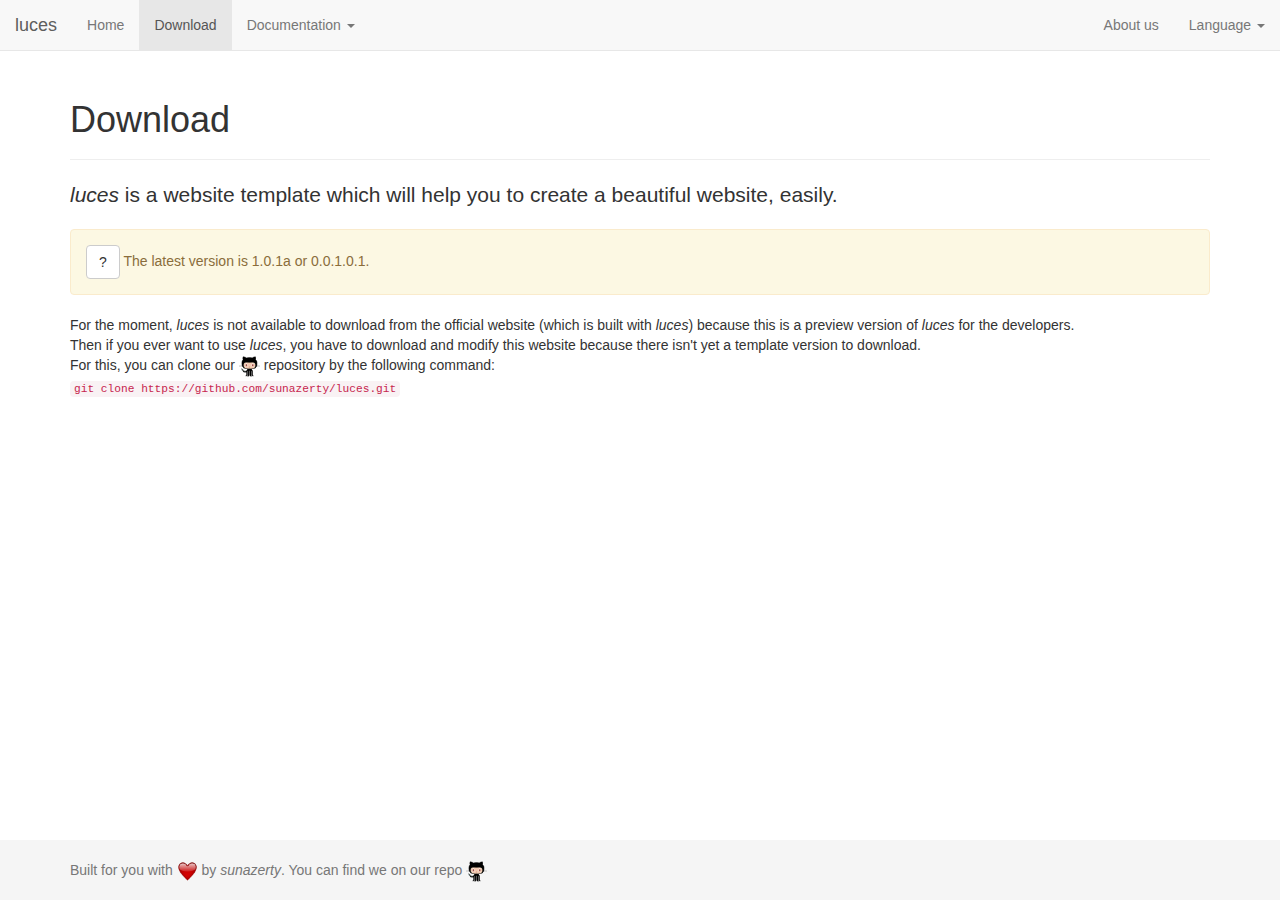
==== commit 99021026: "Contents modifications" ====
--- a/en/download/index.html
+++ b/en/download/index.html
@@ -67,13 +67,40 @@
 		</div><!-- /.container-fluid -->
 	</nav>
 	
+	
 	<div class="container">
 		<div class="page-header">
 			<h1>Download</h1>
 		</div>
-				<p class="lead"><i>luces</i> is a website template which helps you to create a beautiful website, easily.</p>
-				<p>For the moment, this is not available to download from the official website (which is built with <i>luces</i>) because this is a preview version of <i>luces</i> for the developers.<br />
-				If you ever want to download this, you can clone our <a href=https://github.com/sunazerty/luces target=_blank><i class="em em-octocat"></i></a> repository by the following command:<br />
+		
+				<p class="lead"><i>luces</i> is a website template which will help you to create a beautiful website, easily.</p>
+				
+				<div class="alert alert-warning" role="alert"><button type="button" class="btn btn-default btn" data-toggle="modal" data-target="#why-this-alert">?</button> The latest version is 1.0.1a or 0.0.1.0.1.</div>
+				<div class="modal fade" id="why-this-alert" tabindex="-1" role="dialog" aria-labelledby="why-this-alertLabel">
+					<div class="modal-dialog" role="document">
+						<div class="modal-content">
+							<div class="modal-header">
+								<button type="button" class="close" data-dismiss="modal" aria-label="Close"><span aria-hidden="true">&times;</span></button>
+								<h4 class="modal-title" id="myModalLabel">Why this alert?</h4>
+							</div>
+							<div class="modal-body">
+								<p>The colour of this alert indicates if the latest <i>luces</i> version is stable, beta or alpha (pre-releases after the first stable version are not indicate).</p>
+								<div class="alert alert-danger" role="alert">This is an alpha version.</div>
+								<div class="alert alert-warning" role="alert">This is a beta version.</div>
+								<div class="alert alert-success" role="alert">This is a stable version.</div>
+								<p>The alert contains the version number with an <i>a</i> or a <i>b</i> if the latest version is <i>alpha</i> or <i>beta</i>.<br />
+								Also <code>1.0.1a</code> = <code>0.0.1.0.1</code> and <code>1.0.1b</code> = <code>0.1.0.1</code>
+							</div>
+							<div class="modal-footer">
+								<button type="button" class="btn btn-default" data-dismiss="modal">Close</button>
+							</div>
+						</div>
+					</div>
+				</div>
+				
+				<p>For the moment, <i>luces</i> is not available to download from the official website (which is built with <i>luces</i>) because this is a preview version of <i>luces</i> for the developers.<br />
+				Then if you ever want to use <i>luces</i>, you have to download and modify this website because there isn't yet a template version to download.<br />
+				For this, you can clone our <a href=https://github.com/sunazerty/luces target=_blank><i class="em em-octocat"></i></a> repository by the following command:<br />
 				<code>git clone https://github.com/sunazerty/luces.git</code></p>
 	</div>
 
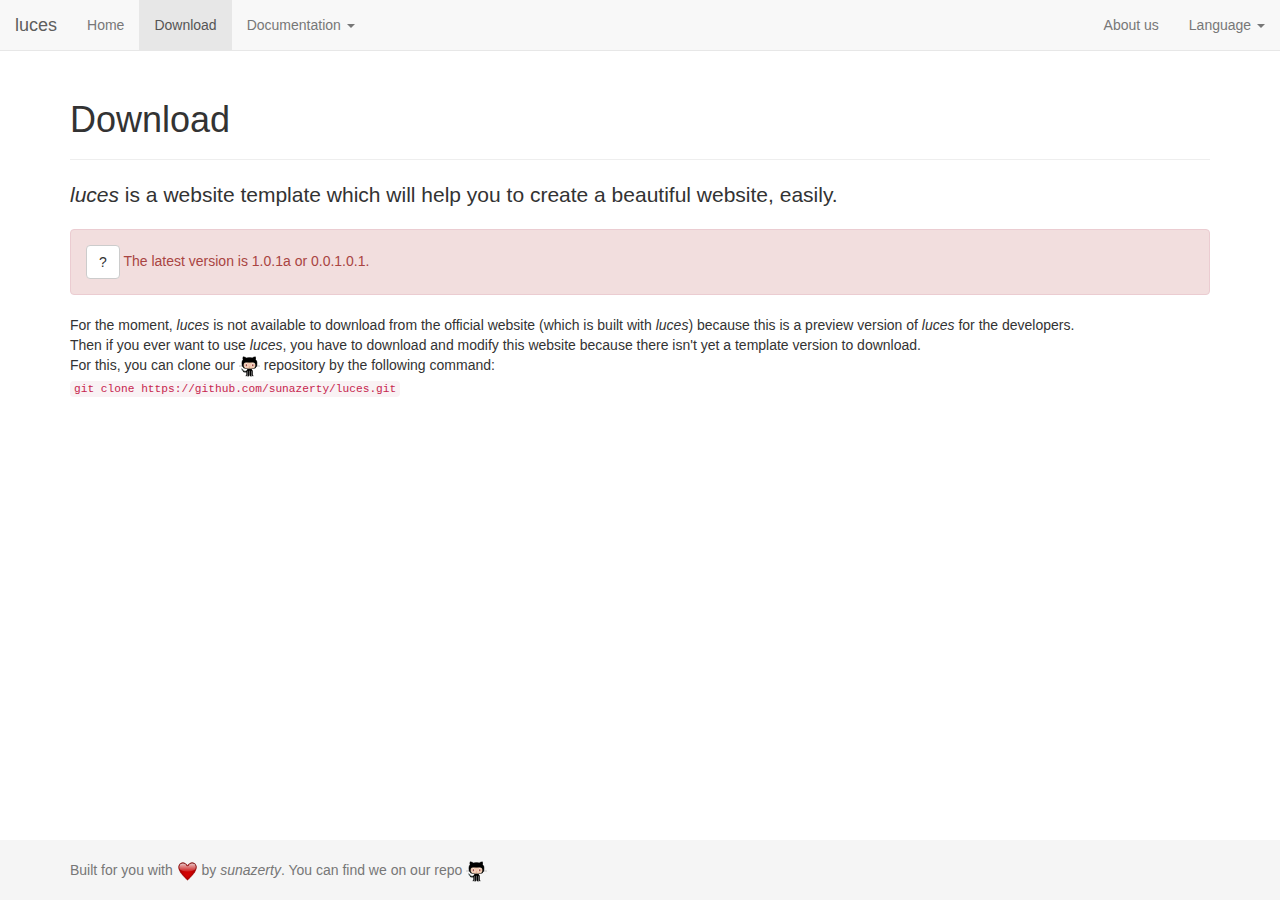
==== commit 71f53ac9: "Contents modifications" ====
--- a/en/download/index.html
+++ b/en/download/index.html
@@ -75,7 +75,7 @@
 		
 				<p class="lead"><i>luces</i> is a website template which will help you to create a beautiful website, easily.</p>
 				
-				<div class="alert alert-warning" role="alert"><button type="button" class="btn btn-default btn" data-toggle="modal" data-target="#why-this-alert">?</button> The latest version is 1.0.1a or 0.0.1.0.1.</div>
+				<div class="alert alert-danger" role="alert"><button type="button" class="btn btn-default btn" data-toggle="modal" data-target="#why-this-alert">?</button> The latest version is 1.0.1a or 0.0.1.0.1.</div>
 				<div class="modal fade" id="why-this-alert" tabindex="-1" role="dialog" aria-labelledby="why-this-alertLabel">
 					<div class="modal-dialog" role="document">
 						<div class="modal-content">
